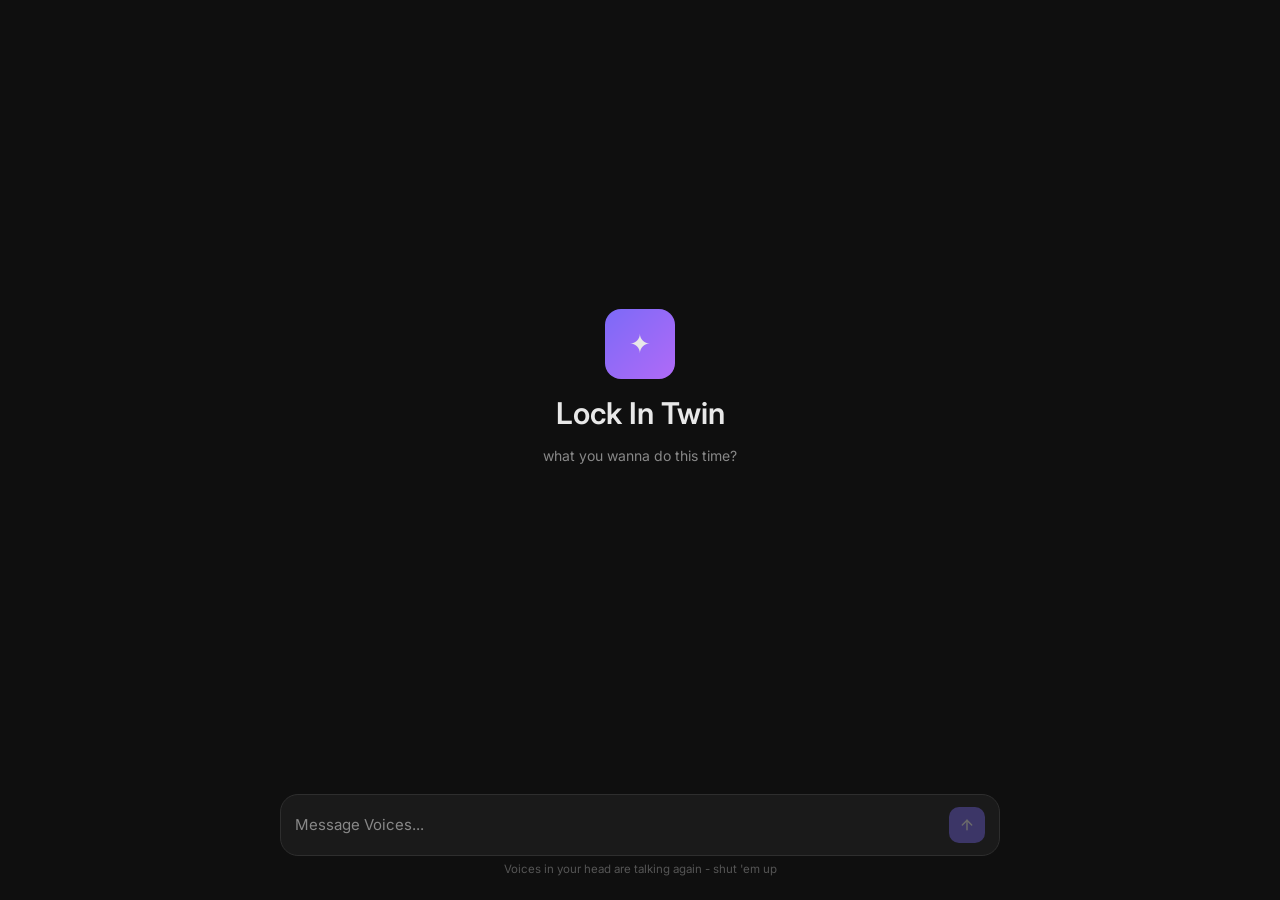
==== frontend/index.html @ f22253d7 "changed ui" ====
<!DOCTYPE html>
<html lang="en">
<head>
  <meta charset="UTF-8" />
  <meta name="viewport" content="width=device-width, initial-scale=1.0" />
  <title>Voices — Personal AI</title>
  <link rel="preconnect" href="https://fonts.googleapis.com" />
  <link href="https://fonts.googleapis.com/css2?family=Inter:wght@300;400;500;600&display=swap" rel="stylesheet" />
  <link rel="stylesheet" href="style.css">
</head>
<body>
<div class="layout">
  <main class="main">
    <div class="chat-area" id="chatArea">
      <div class="chat-inner" id="chatInner">
        
        <!-- Empty state -->
        <div class="empty-state" id="emptyState">
          <div class="empty-icon">✦</div>
          <h2>Lock In Twin</h2>
          <p>what you wanna do this time?</p>
        </div>

      </div>
    </div>

    <!-- Input -->
    <div class="input-bar">
      <div class="input-inner">
        <textarea
          id="msgInput"
          placeholder="Message Voices..."
          rows="1"
        ></textarea>
        <button class="send-btn" id="sendBtn" disabled>
          <svg width="16" height="16" viewBox="0 0 24 24" fill="none" stroke-width="2.2" stroke-linecap="round" stroke-linejoin="round">
            <line x1="12" y1="19" x2="12" y2="5"/><polyline points="5 12 12 5 19 12"/>
          </svg>
        </button>
      </div>
      <div class="input-hint">Voices in your head are talking again - shut 'em up</div>
    </div>
  </main>

</div>
<script src="scripts.js"></script>
</body>
</html>
---- frontend/style.css ----
*, *::before, *::after { box-sizing: border-box; margin: 0; padding: 0; }

:root {
    --bg:        #0f0f0f;
    --surface:   #1a1a1a;
    --surface2:  #222222;
    --border:    #2e2e2e;
    --accent:    #7c6af7;
    --accent-d:  #5e50cc;
    --text:      #e8e8e8;
    --muted:     #888;
    --user-bg:   #1e1c35;
    --radius:    14px;
}

html, body {
    height: 100%;
    background: var(--bg);
    color: var(--text);
    font-family: 'Inter', sans-serif;
    font-size: 15px;
    overflow: hidden;
}

/* ── Layout ── */
.layout {
    display: flex;
    height: 100vh;
}

/* ── Sidebar ── */
.sidebar {
    width: 250px;
    min-width: 250px;
    background: var(--surface);
    border-right: 1px solid var(--border);
    display: flex;
    flex-direction: column;
    padding: 20px 14px;
    gap: 10px;
}

.logo {
    display: flex;
    align-items: center;
    gap: 10px;
    padding: 6px 8px;
    margin-bottom: 8px;
}
.logo-icon {
    width: 32px; height: 32px;
    background: linear-gradient(135deg, var(--accent), #b06af7);
    border-radius: 8px;
    display: flex; align-items: center; justify-content: center;
    font-size: 16px;
}
.logo-name { font-weight: 600; font-size: 16px; letter-spacing: -0.3px; }

.new-chat-btn {
    display: flex;
    align-items: center;
    gap: 8px;
    padding: 10px 12px;
    background: var(--surface2);
    border: 1px solid var(--border);
    border-radius: var(--radius);
    color: var(--text);
    cursor: pointer;
    font-size: 13.5px;
    font-family: inherit;
    font-weight: 500;
    transition: background 0.15s, border-color 0.15s;
}
.new-chat-btn:hover { background: #2a2a2a; border-color: #3e3e3e; }
.new-chat-btn svg { opacity: 0.7; }

.sidebar-label {
    font-size: 11px;
    font-weight: 600;
    letter-spacing: 0.8px;
    text-transform: uppercase;
    color: var(--muted);
    padding: 12px 8px 4px;
}

.select-row {
    display: flex;
    flex-direction: column;
    gap: 6px;
}
.select-group label {
    font-size: 11.5px;
    color: var(--muted);
    margin-bottom: 3px;
    display: block;
    padding-left: 2px;
}
select {
    width: 100%;
    background: var(--surface2);
    border: 1px solid var(--border);
    border-radius: 8px;
    color: var(--text);
    font-family: inherit;
    font-size: 13px;
    padding: 8px 10px;
    outline: none;
    cursor: pointer;
    appearance: none;
    background-image: url("data:image/svg+xml,%3Csvg xmlns='http://www.w3.org/2000/svg' width='12' height='12' viewBox='0 0 24 24' fill='none' stroke='%23888' stroke-width='2.5' stroke-linecap='round' stroke-linejoin='round'%3E%3Cpolyline points='6 9 12 15 18 9'%3E%3C/polyline%3E%3C/svg%3E");
    background-repeat: no-repeat;
    background-position: right 10px center;
    padding-right: 28px;
    transition: border-color 0.15s;
}
select:focus { border-color: var(--accent); }
select option { background: #1a1a1a; }

.sidebar-spacer { flex: 1; }

.sidebar-footer {
    font-size: 11.5px;
    color: var(--muted);
    padding: 8px;
    border-top: 1px solid var(--border);
    padding-top: 14px;
}

/* ── Main ── */
.main {
    flex: 1;
    display: flex;
    flex-direction: column;
    overflow: hidden;
    position: relative;
}

/* ── Chat area ── */
.chat-area {
    flex: 1;
    overflow-y: auto;
    padding: 32px 0 160px;
    scroll-behavior: smooth;
    display: flex;
    flex-direction: column;
}
.chat-area::-webkit-scrollbar { width: 5px; }
.chat-area::-webkit-scrollbar-track { background: transparent; }
.chat-area::-webkit-scrollbar-thumb { background: #333; border-radius: 10px; }

.chat-inner {
    flex: 1 0 auto;
    width: 100%;
    max-width: 720px;
    margin: 0 auto;
    padding: 0 20px;
    display: flex;
    flex-direction: column;
    gap: 6px;
}

/* ── Empty state ── */
.empty-state {
    display: flex;
    flex-direction: column;
    align-items: center;
    justify-content: center;
    flex: 1;
    gap: 16px;
    animation: fadeIn 3s ease;
}
.empty-icon {
    width: 70px; height: 70px;
    background: linear-gradient(135deg, var(--accent), #b06af7);
    border-radius: 16px;
    display: flex; align-items: center; justify-content: center;
    font-size: 26px;
}
.empty-state h2 { font-size: 30px; font-weight: 600;}
.empty-state p { color: var(--muted); font-size: 14px; }

.suggestions {
    display: flex;
    flex-wrap: wrap;
    justify-content: center;
    gap: 8px;
    max-width: 500px;
    margin-top: 8px;
}
.suggestion-chip {
    background: var(--surface2);
    border: 1px solid var(--border);
    border-radius: 20px;
    padding: 8px 16px;
    font-size: 13px;
    color: var(--text);
    cursor: pointer;
    transition: background 0.15s, border-color 0.15s, transform 0.1s;
}
.suggestion-chip:hover {
    background: #2a2a2a;
    border-color: #444;
    transform: translateY(-1px);
}

/* ── Messages ── */
.msg-group {
    display: flex;
    flex-direction: column;
    animation: msgIn 0.25s ease;
}

@keyframes msgIn {
    from { opacity: 0; transform: translateY(8px); }
    to   { opacity: 1; transform: translateY(0); }
}

.msg {
    max-width: 85%;
    padding: 12px 16px;
    border-radius: var(--radius);
    line-height: 1.6;
    font-size: 14.5px;
    word-break: break-word;
}

.msg-user-wrap {
    display: flex;
    justify-content: flex-end;
    margin-bottom: 2px;
}
.msg-user {
    background: var(--user-bg);
    border: 1px solid #2d2a4a;
    color: #ddd;
    border-radius: var(--radius) var(--radius) 4px var(--radius);
}

.msg-ai-wrap {
    display: flex;
    align-items: flex-start;
    gap: 10px;
    margin-bottom: 16px;
}
.ai-avatar {
    width: 28px; height: 28px;
    min-width: 28px;
    background: linear-gradient(135deg, var(--accent), #b06af7);
    border-radius: 7px;
    display: flex; align-items: center; justify-content: center;
    font-size: 13px;
    margin-top: 4px;
}
.msg-ai {
    background: transparent;
    color: var(--text);
    padding: 6px 0;
}

/* ── Typing indicator ── */
.typing-indicator {
    display: flex;
    align-items: flex-start;
    gap: 10px;
    padding: 0 0 16px;
    animation: msgIn 0.25s ease;
}
.typing-dots {
    display: flex;
    align-items: center;
    gap: 5px;
    padding: 10px 4px;
}
.typing-dots span {
    width: 7px; height: 7px;
    background: var(--muted);
    border-radius: 50%;
    animation: bounce 1.2s infinite;
}
.typing-dots span:nth-child(2) { animation-delay: 0.2s; }
.typing-dots span:nth-child(3) { animation-delay: 0.4s; }

@keyframes bounce {
    0%, 60%, 100% { transform: translateY(0); opacity: 0.5; }
    30%            { transform: translateY(-6px); opacity: 1; }
}

/* Code blocks in messages */
.msg pre {
    background: #111;
    border: 1px solid var(--border);
    border-radius: 8px;
    padding: 12px 14px;
    overflow-x: auto;
    margin: 8px 0;
    font-size: 13px;
    line-height: 1.5;
}
.msg code { font-family: 'JetBrains Mono', 'Fira Code', monospace; }
.msg p { margin-bottom: 6px; }
.msg p:last-child { margin-bottom: 0; }

/* ── Input bar ── */
.input-bar {
    position: absolute;
    bottom: 0; left: 0; right: 0;
    padding: 16px 20px 24px;
    background: linear-gradient(to top, var(--bg) 70%, transparent);
}
.input-inner {
    max-width: 720px;
    margin: 0 auto;
    background: var(--surface);
    border: 1px solid var(--border);
    border-radius: 18px;
    display: flex;
    align-items: flex-end;
    gap: 10px;
    padding: 12px 14px;
    transition: border-color 0.2s, box-shadow 0.2s;
}
.input-inner:focus-within {
    border-color: #4a4a4a;
    box-shadow: 0 0 0 3px rgba(124, 106, 247, 0.12);
}
textarea {
    flex: 1;
    background: transparent;
    border: none;
    outline: none;
    color: var(--text);
    font-family: inherit;
    font-size: 15px;
    line-height: 24px;
    resize: none;
    max-height: 180px;
    min-height: 36px;
    padding: 6px 0;
    margin: 0;
}
textarea::placeholder { color: var(--muted); }

.send-btn {
    width: 36px; height: 36px;
    min-width: 36px;
    background: var(--accent);
    border: none;
    border-radius: 10px;
    display: flex; align-items: center; justify-content: center;
    cursor: pointer;
    transition: background 0.15s, transform 0.1s, opacity 0.15s;
}
.send-btn:hover  { background: var(--accent-d); transform: scale(1.05); }
.send-btn:active { transform: scale(0.95); }
.send-btn:disabled { opacity: 0.35; cursor: not-allowed; transform: none; }
.send-btn svg { stroke: #fff; }

.input-hint {
    max-width: 720px;
    margin: 6px auto 0;
    font-size: 11.5px;
    color: #555;
    text-align: center;
}

@keyframes fadeIn {
    from { opacity: 0; } to { opacity: 1; }
}
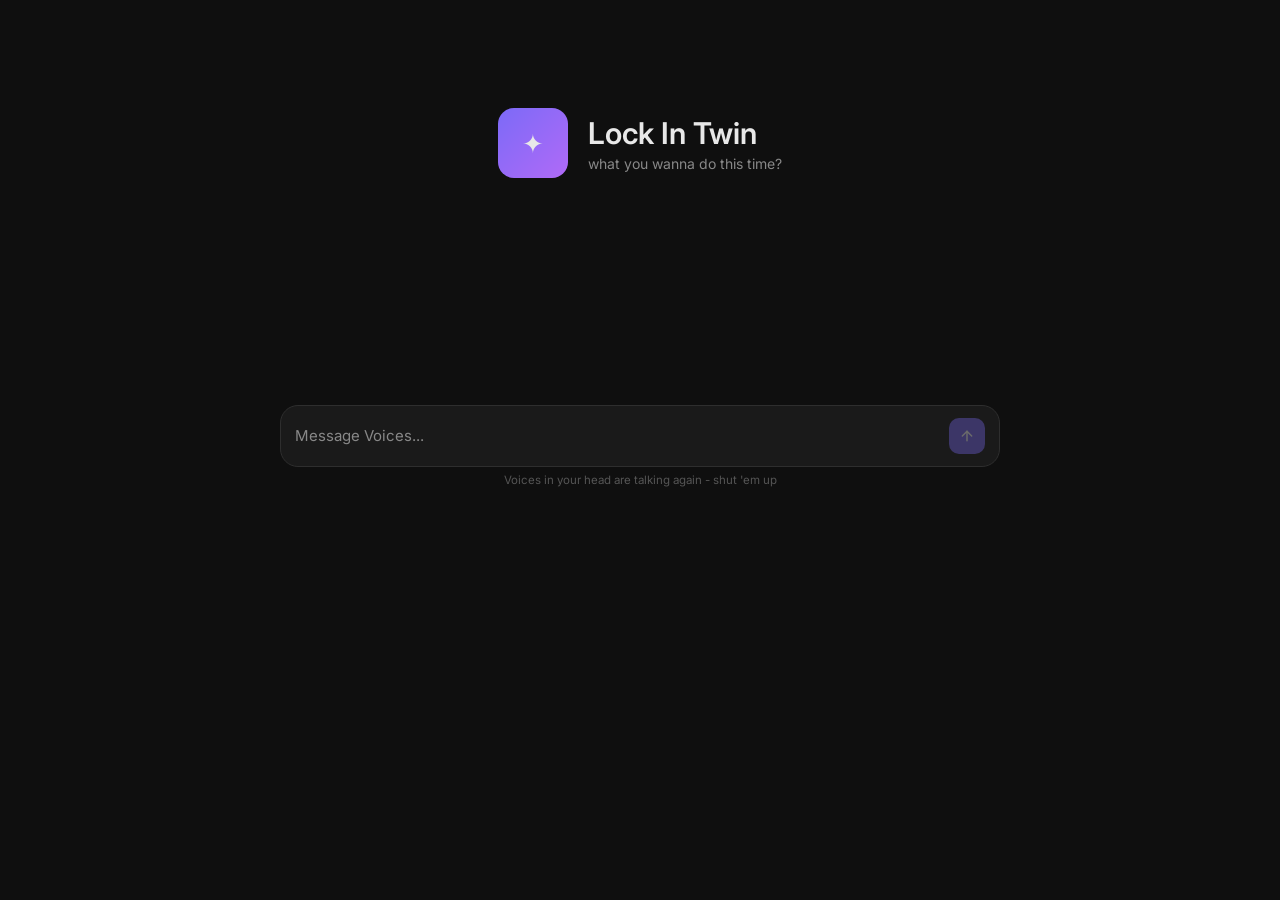
==== commit ad733a4a: "changed iu" ====
--- a/frontend/index.html
+++ b/frontend/index.html
@@ -10,17 +10,18 @@
 </head>
 <body>
 <div class="layout">
-  <main class="main">
+  <main class="main is-empty">
+    <div class="empty-state" id="emptyState">
+      <div class="empty-icon">✦</div>
+      <div class="brand-text">
+        <h2>Lock In Twin</h2>
+        <p>what you wanna do this time?</p>
+      </div>
+    </div>
+
     <div class="chat-area" id="chatArea">
       <div class="chat-inner" id="chatInner">
         
-        <!-- Empty state -->
-        <div class="empty-state" id="emptyState">
-          <div class="empty-icon">✦</div>
-          <h2>Lock In Twin</h2>
-          <p>what you wanna do this time?</p>
-        </div>
-
       </div>
     </div>
 
--- a/frontend/style.css
+++ b/frontend/style.css
@@ -159,25 +159,83 @@
     gap: 6px;
 }
 
-/* ── Empty state ── */
+/* ── Empty state and State Transitions ── */
 .empty-state {
-    display: flex;
-    flex-direction: column;
+    position: absolute;
+    display: flex;
+    flex-direction: row;
     align-items: center;
-    justify-content: center;
-    flex: 1;
-    gap: 16px;
-    animation: fadeIn 3s ease;
+    gap: 20px;
+    z-index: 100;
+}
+
+/* Base styles for Empty State Elements */
+.brand-text {
+    display: flex;
+    flex-direction: column;
+    gap: 4px;
+    white-space: nowrap;
 }
 .empty-icon {
-    width: 70px; height: 70px;
     background: linear-gradient(135deg, var(--accent), #b06af7);
-    border-radius: 16px;
     display: flex; align-items: center; justify-content: center;
-    font-size: 26px;
-}
-.empty-state h2 { font-size: 30px; font-weight: 600;}
-.empty-state p { color: var(--muted); font-size: 14px; }
+}
+.empty-state h2 { font-size: 30px; font-weight: 600; margin: 0; }
+.empty-state p { color: var(--muted); font-size: 14px; margin: 0; }
+
+/* --- STATE: IS-EMPTY (Initial Top-Center) --- */
+.main.is-empty .empty-state {
+    top: 12vh; /* Responsive top positioning */
+    left: 50%;
+    transform: translateX(-50%);
+    transition: top 0.6s ease, left 0.6s ease, transform 0.6s ease;
+}
+.main.is-empty .empty-icon {
+    width: 70px; height: 70px; font-size: 26px; border-radius: 16px;
+    transition: all 0.6s ease;
+}
+.main.is-empty .brand-text {
+    opacity: 1;
+    transition: opacity 0.3s ease 0.6s;
+}
+.main.is-empty .chat-area {
+    opacity: 0;
+    pointer-events: none;
+    transition: opacity 0.3s ease;
+}
+.main.is-empty .input-bar {
+    bottom: 50%;
+    transform: translateY(50%);
+    background: transparent;
+    transition: bottom 0.6s ease, transform 0.6s ease, background 0.6s ease;
+}
+
+/* --- STATE: IS-ACTIVE (Chat Started) --- */
+.main.is-active .empty-state {
+    top: 32px;
+    left: 20px;
+    transform: translate(0, 0);
+    transition: top 0.6s ease 0.3s, left 0.6s ease 0.3s, transform 0.6s ease 0.3s;
+}
+.main.is-active .empty-icon {
+    width: 36px; height: 36px; font-size: 16px; border-radius: 9px;
+    transition: all 0.6s ease 0.3s;
+}
+.main.is-active .brand-text {
+    opacity: 0;
+    pointer-events: none;
+    transition: opacity 0.3s ease; /* Texts disappear first */
+}
+.main.is-active .chat-area {
+    opacity: 1;
+    pointer-events: auto;
+    transition: opacity 0.6s ease 0.3s;
+}
+.main.is-active .input-bar {
+    bottom: 0;
+    transform: translateY(0);
+    transition: bottom 0.6s ease 0.3s, transform 0.6s ease 0.3s, background 0.6s ease 0.3s;
+}
 
 .suggestions {
     display: flex;
@@ -303,9 +361,10 @@
 /* ── Input bar ── */
 .input-bar {
     position: absolute;
-    bottom: 0; left: 0; right: 0;
+    left: 0; right: 0;
     padding: 16px 20px 24px;
     background: linear-gradient(to top, var(--bg) 70%, transparent);
+    z-index: 90;
 }
 .input-inner {
     max-width: 720px;
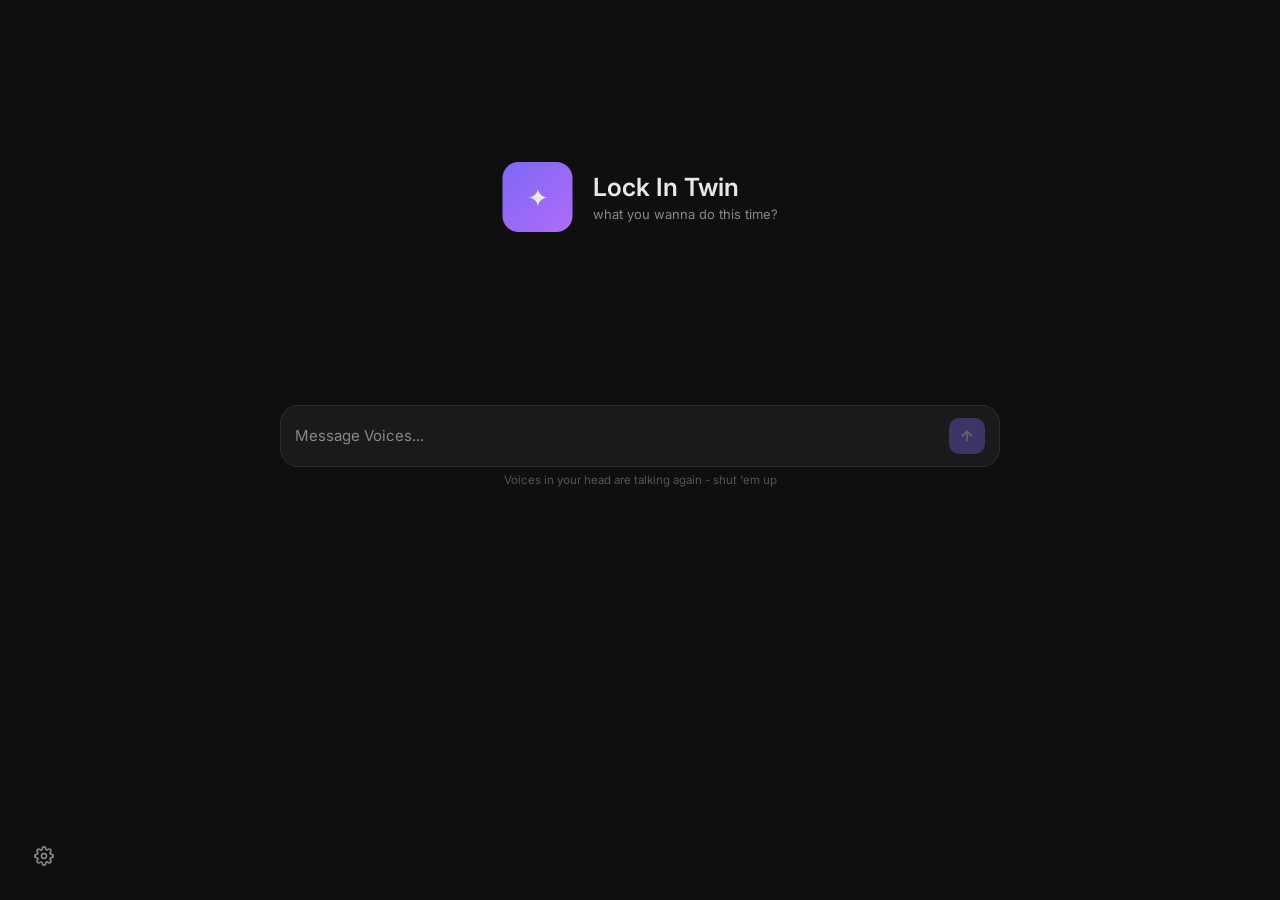
==== commit d33cd6d4: "fixed ui" ====
--- a/frontend/index.html
+++ b/frontend/index.html
@@ -41,6 +41,14 @@
       </div>
       <div class="input-hint">Voices in your head are talking again - shut 'em up</div>
     </div>
+
+    <!-- Settings Button -->
+    <button class="settings-btn" id="settingsBtn" aria-label="Settings">
+      <svg width="20" height="20" viewBox="0 0 24 24" fill="none" stroke="currentColor" stroke-width="2" stroke-linecap="round" stroke-linejoin="round">
+        <circle cx="12" cy="12" r="3"></circle>
+        <path d="M19.4 15a1.65 1.65 0 0 0 .33 1.82l.06.06a2 2 0 0 1 0 2.83 2 2 0 0 1-2.83 0l-.06-.06a1.65 1.65 0 0 0-1.82-.33 1.65 1.65 0 0 0-1 1.51V21a2 2 0 0 1-2 2 2 2 0 0 1-2-2v-.09A1.65 1.65 0 0 0 9 19.4a1.65 1.65 0 0 0-1.82.33l-.06.06a2 2 0 0 1-2.83 0 2 2 0 0 1 0-2.83l.06-.06a1.65 1.65 0 0 0 .33-1.82 1.65 1.65 0 0 0-1.51-1H3a2 2 0 0 1-2-2 2 2 0 0 1 2-2h.09A1.65 1.65 0 0 0 4.6 9a1.65 1.65 0 0 0-.33-1.82l-.06-.06a2 2 0 0 1 0-2.83 2 2 0 0 1 2.83 0l.06.06a1.65 1.65 0 0 0 1.82.33H9a1.65 1.65 0 0 0 1-1.51V3a2 2 0 0 1 2-2 2 2 0 0 1 2 2v.09a1.65 1.65 0 0 0 1 1.51 1.65 1.65 0 0 0 1.82-.33l.06-.06a2 2 0 0 1 2.83 0 2 2 0 0 1 0 2.83l-.06.06a1.65 1.65 0 0 0-.33 1.82V9a1.65 1.65 0 0 0 1.51 1H21a2 2 0 0 1 2 2 2 2 0 0 1-2 2h-.09a1.65 1.65 0 0 0-1.51 1z"></path>
+      </svg>
+    </button>
   </main>
 
 </div>
--- a/frontend/style.css
+++ b/frontend/style.css
@@ -180,12 +180,11 @@
     background: linear-gradient(135deg, var(--accent), #b06af7);
     display: flex; align-items: center; justify-content: center;
 }
-.empty-state h2 { font-size: 30px; font-weight: 600; margin: 0; }
-.empty-state p { color: var(--muted); font-size: 14px; margin: 0; }
-
-/* --- STATE: IS-EMPTY (Initial Top-Center) --- */
+.empty-state h2 { font-size: 25px; font-weight: 600; margin: 0; }
+.empty-state p { color: var(--muted); font-size: 13px; margin: 0; }
+
 .main.is-empty .empty-state {
-    top: 12vh; /* Responsive top positioning */
+    top: 18vh; 
     left: 50%;
     transform: translateX(-50%);
     transition: top 0.6s ease, left 0.6s ease, transform 0.6s ease;
@@ -212,19 +211,19 @@
 
 /* --- STATE: IS-ACTIVE (Chat Started) --- */
 .main.is-active .empty-state {
-    top: 32px;
-    left: 20px;
+    top: 23px;
+    left: 24px;
     transform: translate(0, 0);
     transition: top 0.6s ease 0.3s, left 0.6s ease 0.3s, transform 0.6s ease 0.3s;
 }
 .main.is-active .empty-icon {
-    width: 36px; height: 36px; font-size: 16px; border-radius: 9px;
+    width: 50px; height: 50px; font-size: 30px; border-radius: 10px;
     transition: all 0.6s ease 0.3s;
 }
 .main.is-active .brand-text {
     opacity: 0;
     pointer-events: none;
-    transition: opacity 0.3s ease; /* Texts disappear first */
+    transition: opacity 0.3s ease; 
 }
 .main.is-active .chat-area {
     opacity: 1;
@@ -424,4 +423,26 @@
 
 @keyframes fadeIn {
     from { opacity: 0; } to { opacity: 1; }
+}
+
+.settings-btn {
+    position: absolute;
+    bottom: 24px;
+    left: 24px;
+    width: 40px;
+    height: 40px;
+    background: transparent;
+    border: none;
+    border-radius: 12px;
+    display: flex;
+    align-items: center;
+    justify-content: center;
+    color: var(--muted);
+    cursor: pointer;
+    transition: all 0.2s ease;
+    z-index: 95;
+}
+.settings-btn:hover {
+    background: rgba(255, 255, 255, 0.05);
+    color: var(--text);
 }
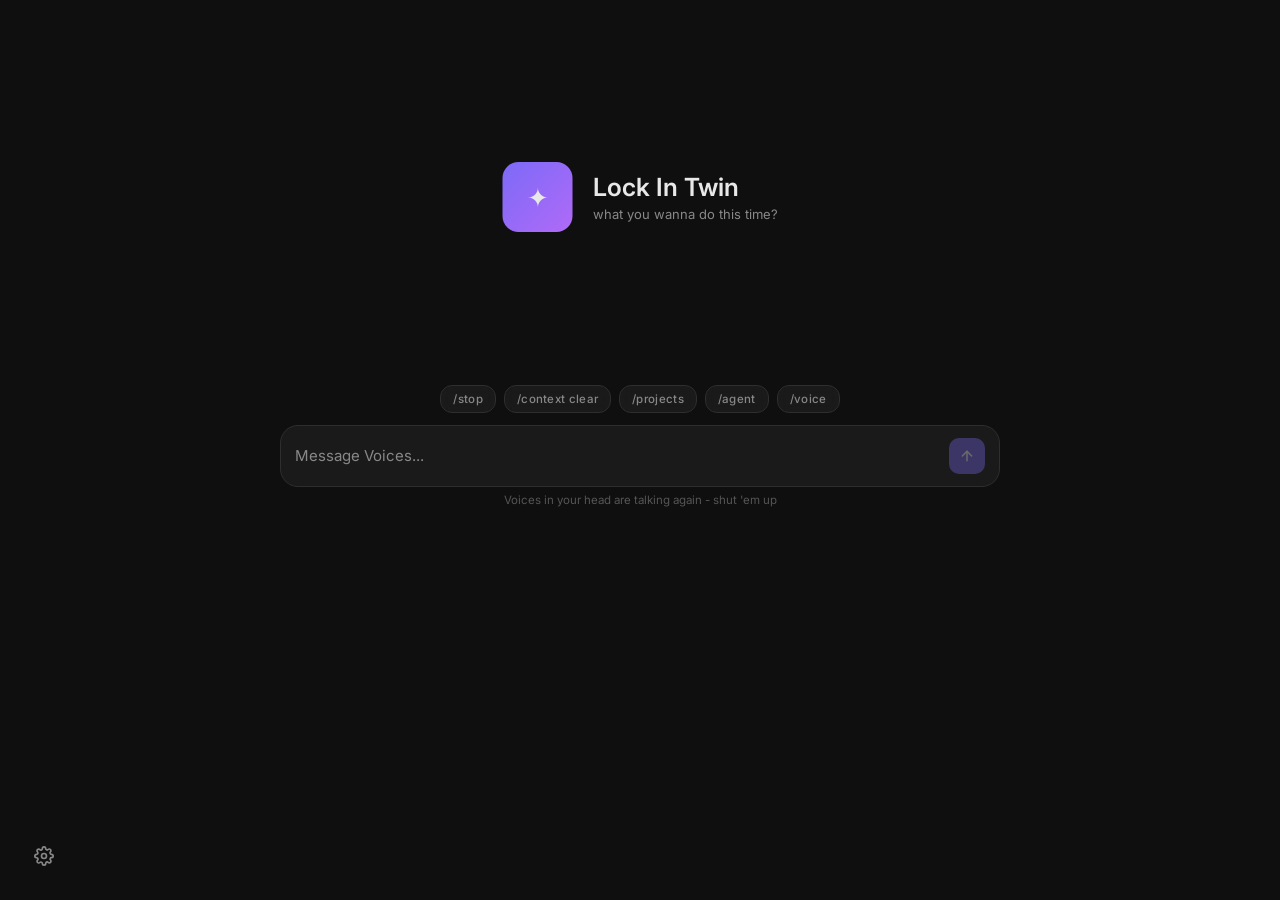
==== commit f1ce9ac5: "updated ui" ====
--- a/frontend/index.html
+++ b/frontend/index.html
@@ -27,6 +27,13 @@
 
     <!-- Input -->
     <div class="input-bar">
+      <div class="command-hints">
+        <span class="cmd-chip" data-title="Stops the active AI model">/stop</span>
+        <span class="cmd-chip" data-title="Clears the current session history">/context clear</span>
+        <span class="cmd-chip" data-title="Lists available context projects">/projects</span>
+        <span class="cmd-chip" data-title="Runs the autonomous file-editing agent">/agent</span>
+        <span class="cmd-chip" data-title="Changes the active AI personality">/voice</span>
+      </div>
       <div class="input-inner">
         <textarea
           id="msgInput"
--- a/frontend/style.css
+++ b/frontend/style.css
@@ -357,6 +357,66 @@
 .msg p { margin-bottom: 6px; }
 .msg p:last-child { margin-bottom: 0; }
 
+/* ── Command Hints ── */
+.command-hints {
+    max-width: 720px;
+    margin: 0 auto 12px;
+    display: flex;
+    flex-wrap: wrap;
+    gap: 8px;
+    justify-content: center;
+}
+
+.cmd-chip {
+    font-size: 11.5px;
+    font-weight: 500;
+    background: rgba(34, 34, 34, 0.6);
+    backdrop-filter: blur(4px);
+    border: 1px solid var(--border);
+    color: var(--muted);
+    padding: 6px 12px;
+    border-radius: 12px;
+    cursor: default;
+    transition: all 0.2s ease;
+    position: relative;
+    letter-spacing: 0.3px;
+}
+
+.cmd-chip:hover {
+    background: rgba(42, 42, 42, 0.9);
+    color: var(--text);
+    border-color: #555;
+}
+
+/* Premium Tooltip */
+.cmd-chip::after {
+    content: attr(data-title);
+    position: absolute;
+    bottom: 100%;
+    left: 50%;
+    transform: translateX(-50%) translateY(-2px) scale(0.95);
+    background: #18181b;
+    color: #dedede;
+    padding: 6px 10px;
+    border-radius: 6px;
+    font-size: 11px;
+    font-weight: 400;
+    white-space: nowrap;
+    opacity: 0;
+    pointer-events: none;
+    transition: all 0.15s cubic-bezier(0.16, 1, 0.3, 1);
+    border: 1px solid #333;
+    visibility: hidden;
+    z-index: 100;
+    box-shadow: 0 4px 12px rgba(0,0,0,0.3);
+}
+
+.cmd-chip:hover::after {
+    opacity: 1;
+    visibility: visible;
+    transform: translateX(-50%) translateY(-6px) scale(1);
+}
+
 /* ── Input bar ── */
 .input-bar {
     position: absolute;
